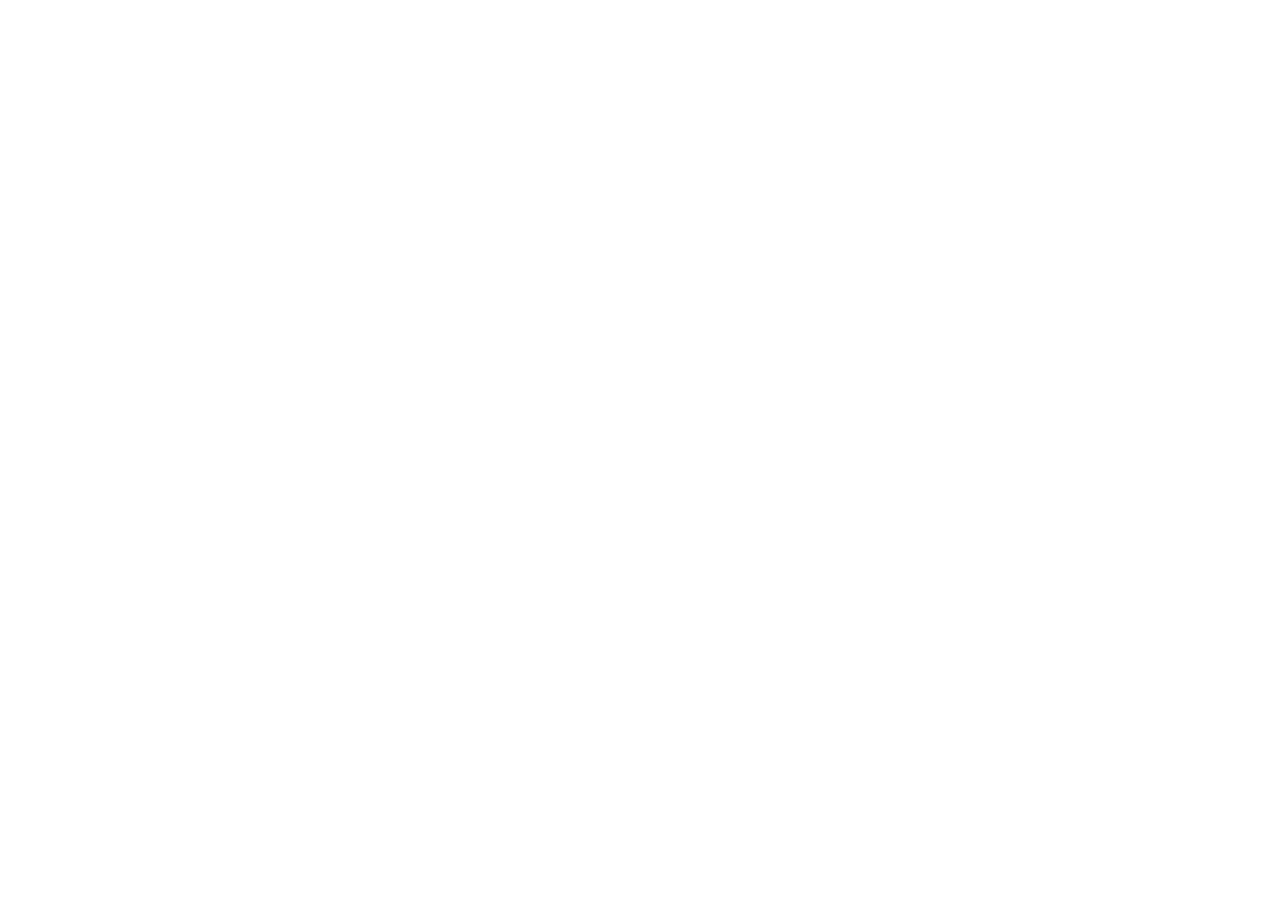
==== registro.html @ 206af184 "agregando archivos" ====
<DOCTYPE !html>
<html lang="es">
<head>
    <meta charset="UTF-8">
    <meta name="viewport" content="width=device-width, initial-scale=1.0">
    <title>Registro - ZONALIBROS</title>
    <link rel="stylesheet" href="styles.css">
</head>
<body>
    
</body>
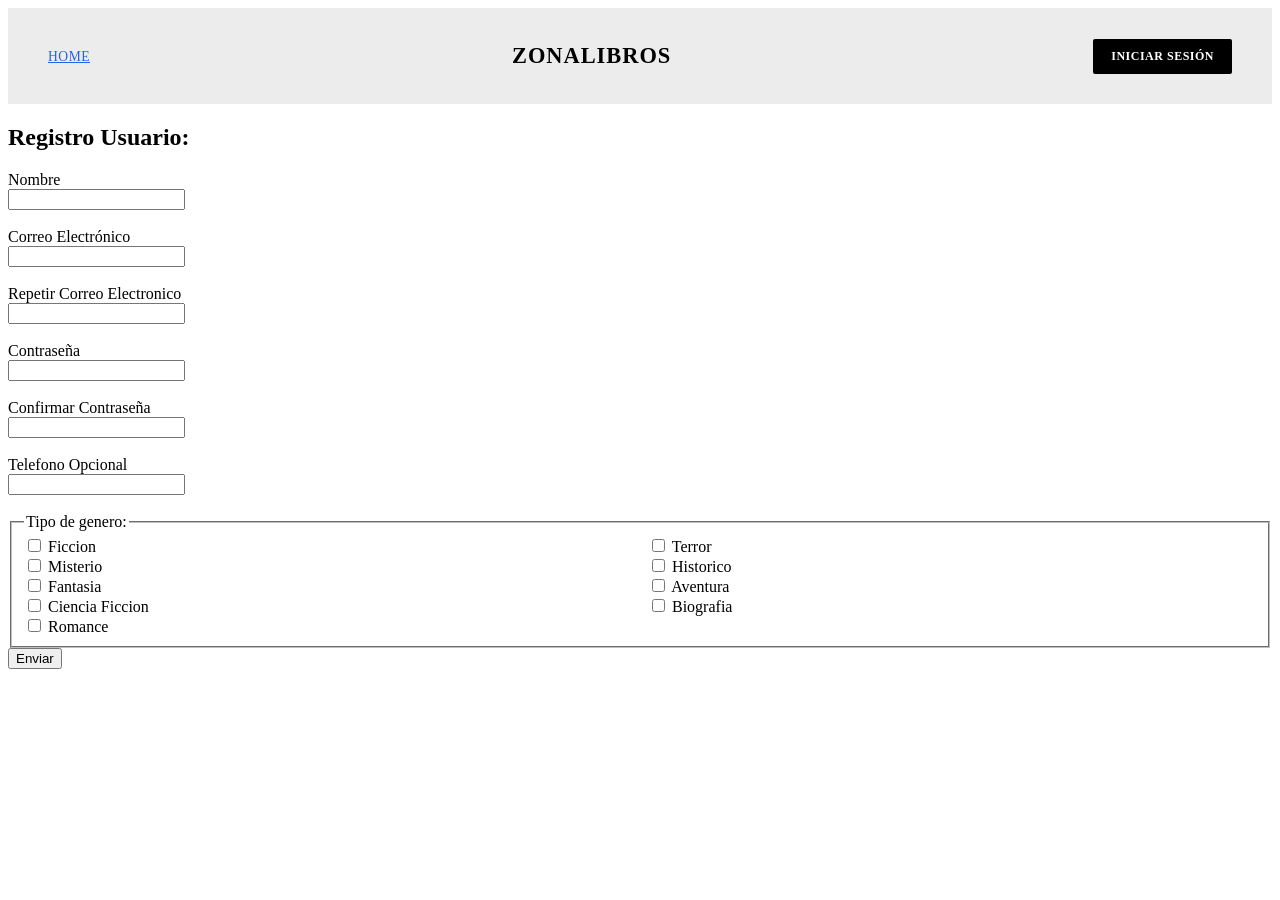
==== commit e2d13fec: "Creacion de registro y css" ====
--- a/registro.html
+++ b/registro.html
@@ -1,11 +1,101 @@
-<DOCTYPE !html>
-<html lang="es">
+<!DOCTYPE html>
+<html lang="en">
 <head>
     <meta charset="UTF-8">
     <meta name="viewport" content="width=device-width, initial-scale=1.0">
-    <title>Registro - ZONALIBROS</title>
-    <link rel="stylesheet" href="styles.css">
+     <link rel="stylesheet" href="stylesheet.css">
+     <script type="script" src="script.js"></script>
+    <title>Document</title>
 </head>
 <body>
-    
-</body>+    <header class="header-nav">
+      <div class="nav-left">
+        <a href="#" class="nav-link">HOME</a>
+      </div>
+      <div class="nav-center">
+        <h1 class="logo">ZONALIBROS</h1>
+      </div>
+      <div class="nav-right">
+        <a href="#" class="btn-login">INICIAR SESIÓN</a>
+      </div>
+    </header>
+
+
+  <div>
+    <h2> Registro Usuario:</h2>
+
+  <label for="nombre">Nombre</label><br>
+  <input type="text" id="nombre" name="nombre" required autocomplete="off"><br><br>
+
+  <label for="email">Correo Electrónico</label><br>
+  <input type="email" id="email" name="email" required autocomplete="off"><br><br>
+
+  <label for="RepetirCorreo">Repetir Correo Electronico</label><br>
+  <input type="email" id="emailRepetir" name="emailRepetir" required autocomplete="off"><br><br>
+
+  <label for="Contraseña">Contraseña</label><br>
+  <input type="password" id="contraseña" name="contraseña" required autocomplete="off"><br><br>
+
+  <label for="ConfirmarContraseña">Confirmar Contraseña</label><br>
+  <input type="password" id="contraseñaRepetir" name="contraseñaRepetir " required autocomplete="off"><br><br>
+
+  <label for="Telefono">Telefono Opcional</label><br>
+  <input type="text" id="telefono" name="telefono" autocomplete="off"><br><br>
+
+  <fieldset class="genero">
+  <legend>Tipo de genero:</legend>
+
+  <div class="primeraColumna">
+  <div>
+    <input type="checkbox" id="ficcion" name="ficcion"/>
+    <label for="ficcion">Ficcion</label>
+  </div>
+
+  <div>
+    <input type="checkbox" id="misterio" name="misterio" />
+    <label for="misterio">Misterio</label>
+  </div>
+
+  <div>
+    <input type="checkbox" id="fantasia" name="fantasia" />
+    <label for="fantasia">Fantasia</label>
+  </div>
+
+
+  <div>
+    <input type="checkbox" id="cienciaFiccion" name="cienciaFiccion" />
+    <label for="cienciaFiccion">Ciencia Ficcion</label>
+  </div>
+
+  <div>
+    <input type="checkbox" id="romance" name="romance" />
+    <label for="romance">Romance</label>
+  </div>
+  </div>
+
+  <div class="bloqueDosColumnas">
+    <div>
+      <input type="checkbox" id="terror" name="terror" />
+      <label for="terror">Terror</label>
+    </div>
+    <div>
+      <input type="checkbox" id="historico" name="historico" />
+      <label for="historico">Historico</label>
+    </div>
+    <div>
+      <input type="checkbox" id="aventura" name="aventura" />
+      <label for="aventura">Aventura</label>
+    </div>
+    <div>
+      <input type="checkbox" id="biografia" name="biografia" />
+      <label for="biografia">Biografia</label>
+    </div>
+  </div>
+</fieldset>
+
+  <button type="submit">Enviar</button>
+
+  </div>
+</form>
+</body>
+</html>
--- a/stylesheet.css
+++ b/stylesheet.css
@@ -0,0 +1,52 @@
+.genero {
+  display: grid;
+  grid-template-columns: 1fr 1fr;
+  gap: 8px 16px;
+}
+
+.segundaColumna {
+  display: grid;
+  grid-template-columns: 1fr 1fr;
+  gap: 8px 16px;
+}
+
+.header-nav {
+  background-color: #ececec;
+  display: flex;
+  justify-content: space-between;
+  align-items: center;
+  padding: 20px 40px;
+}
+
+.nav-link {
+  color: #2563eb;
+  text-decoration: underline;
+  font-size: 0.85rem;
+  letter-spacing: 0.5px;
+}
+
+
+.logo {
+  font-size: 1.4rem;
+  font-weight: 700;
+  letter-spacing: 1px;
+  color: #000;
+  text-transform: uppercase;
+}
+
+.btn-login {
+  background-color: #000000;
+  color: #ffffff;
+  padding: 10px 18px;
+  text-decoration: none;
+  font-size: 0.75rem;
+  font-weight: 700;
+  letter-spacing: 0.5px;
+  border-radius: 2px;
+  display: inline-block;
+  transition: background-color 0.2s ease;
+}
+
+.btn-login:hover {
+  background-color: #333333;
+}
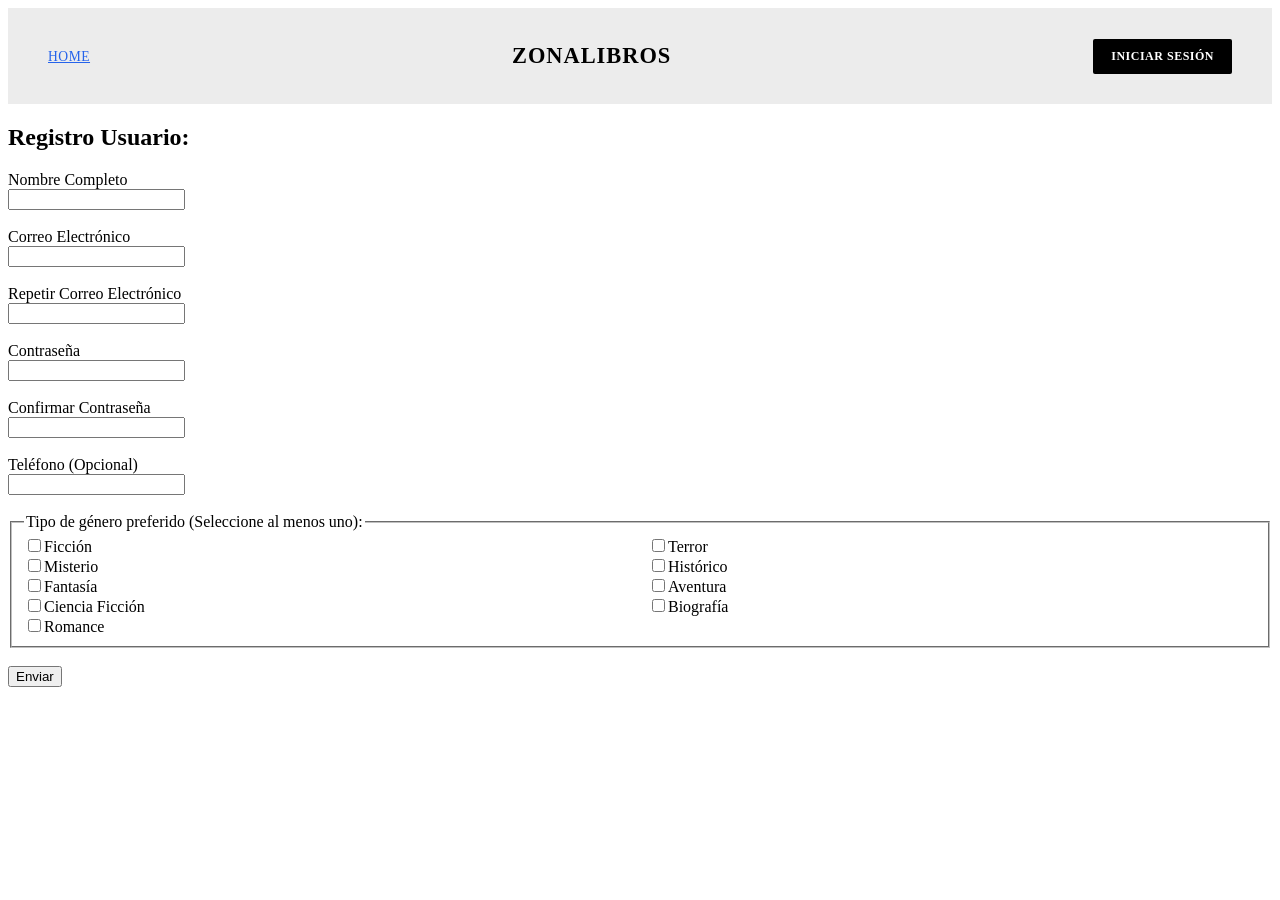
==== commit 3aff8f70: "IMPLEMENTACION JAVASCRIPT PARA LOGIN Y REGISTRO USANDO LOCALE STORAGE. MODIFICACION HTML AGREGAMOS <" ====
--- a/registro.html
+++ b/registro.html
@@ -1,11 +1,11 @@
 <!DOCTYPE html>
-<html lang="en">
+<html lang="es">
 <head>
     <meta charset="UTF-8">
     <meta name="viewport" content="width=device-width, initial-scale=1.0">
-     <link rel="stylesheet" href="stylesheet.css">
-     <script type="script" src="script.js"></script>
-    <title>Document</title>
+    <link rel="stylesheet" href="stylesheet.css">
+    <script src="scriptRegistro.js" defer></script>
+    <title>Registro - Zonalibros</title>
 </head>
 <body>
     <header class="header-nav">
@@ -16,86 +16,53 @@
         <h1 class="logo">ZONALIBROS</h1>
       </div>
       <div class="nav-right">
-        <a href="#" class="btn-login">INICIAR SESIÓN</a>
+        <a href="login.html" class="btn-login">INICIAR SESIÓN</a>
       </div>
     </header>
 
+  <div class="container">
+    <h2>Registro Usuario:</h2>
 
-  <div>
-    <h2> Registro Usuario:</h2>
+    <div class = "error "id="mensajeError" ></div>
 
-  <label for="nombre">Nombre</label><br>
-  <input type="text" id="nombre" name="nombre" required autocomplete="off"><br><br>
+    <form id="formRegistro">
+      <label for="nombre">Nombre Completo</label><br>
+      <input type="text" id="nombre" name="nombre" autocomplete="off"><br><br>
 
-  <label for="email">Correo Electrónico</label><br>
-  <input type="email" id="email" name="email" required autocomplete="off"><br><br>
+      <label for="email">Correo Electrónico</label><br>
+      <input type="email" id="email" name="email" autocomplete="off"><br><br>
 
-  <label for="RepetirCorreo">Repetir Correo Electronico</label><br>
-  <input type="email" id="emailRepetir" name="emailRepetir" required autocomplete="off"><br><br>
+      <label for="emailRepetir">Repetir Correo Electrónico</label><br>
+      <input type="email" id="emailRepetir" name="emailRepetir" autocomplete="off"><br><br>
 
-  <label for="Contraseña">Contraseña</label><br>
-  <input type="password" id="contraseña" name="contraseña" required autocomplete="off"><br><br>
+      <label for="contraseña">Contraseña</label><br>
+      <input type="password" id="contraseña" name="contraseña" autocomplete="off"><br><br>
 
-  <label for="ConfirmarContraseña">Confirmar Contraseña</label><br>
-  <input type="password" id="contraseñaRepetir" name="contraseñaRepetir " required autocomplete="off"><br><br>
+      <label for="contraseñaRepetir">Confirmar Contraseña</label><br>
+      <input type="password" id="contraseñaRepetir" name="contraseñaRepetir" autocomplete="off"><br><br>
 
-  <label for="Telefono">Telefono Opcional</label><br>
-  <input type="text" id="telefono" name="telefono" autocomplete="off"><br><br>
+      <label for="telefono">Teléfono (Opcional)</label><br>
+      <input type="text" id="telefono" name="telefono" autocomplete="off"><br><br>
 
-  <fieldset class="genero">
-  <legend>Tipo de genero:</legend>
+      <fieldset class="genero">
+        <legend>Tipo de género preferido (Seleccione al menos uno):</legend>
+        <div class="primeraColumna">
+          <div><input type="checkbox" id="ficcion" name="genero" value="Ficcion"><label for="ficcion">Ficción</label></div>
+          <div><input type="checkbox" id="misterio" name="genero" value="Misterio"><label for="misterio">Misterio</label></div>
+          <div><input type="checkbox" id="fantasia" name="genero" value="Fantasia"><label for="fantasia">Fantasía</label></div>
+          <div><input type="checkbox" id="cienciaFiccion" name="genero" value="CienciaFiccion"><label for="cienciaFiccion">Ciencia Ficción</label></div>
+          <div><input type="checkbox" id="romance" name="genero" value="Romance"><label for="romance">Romance</label></div>
+        </div>
+        <div class="bloqueDosColumnas">
+          <div><input type="checkbox" id="terror" name="genero" value="Terror"><label for="terror">Terror</label></div>
+          <div><input type="checkbox" id="historico" name="genero" value="Historico"><label for="historico">Histórico</label></div>
+          <div><input type="checkbox" id="aventura" name="genero" value="Aventura"><label for="aventura">Aventura</label></div>
+          <div><input type="checkbox" id="biografia" name="genero" value="Biografia"><label for="biografia">Biografía</label></div>
+        </div>
+      </fieldset><br>
 
-  <div class="primeraColumna">
-  <div>
-    <input type="checkbox" id="ficcion" name="ficcion"/>
-    <label for="ficcion">Ficcion</label>
+      <button type="submit">Enviar</button>
+    </form>
   </div>
-
-  <div>
-    <input type="checkbox" id="misterio" name="misterio" />
-    <label for="misterio">Misterio</label>
-  </div>
-
-  <div>
-    <input type="checkbox" id="fantasia" name="fantasia" />
-    <label for="fantasia">Fantasia</label>
-  </div>
-
-
-  <div>
-    <input type="checkbox" id="cienciaFiccion" name="cienciaFiccion" />
-    <label for="cienciaFiccion">Ciencia Ficcion</label>
-  </div>
-
-  <div>
-    <input type="checkbox" id="romance" name="romance" />
-    <label for="romance">Romance</label>
-  </div>
-  </div>
-
-  <div class="bloqueDosColumnas">
-    <div>
-      <input type="checkbox" id="terror" name="terror" />
-      <label for="terror">Terror</label>
-    </div>
-    <div>
-      <input type="checkbox" id="historico" name="historico" />
-      <label for="historico">Historico</label>
-    </div>
-    <div>
-      <input type="checkbox" id="aventura" name="aventura" />
-      <label for="aventura">Aventura</label>
-    </div>
-    <div>
-      <input type="checkbox" id="biografia" name="biografia" />
-      <label for="biografia">Biografia</label>
-    </div>
-  </div>
-</fieldset>
-
-  <button type="submit">Enviar</button>
-
-  </div>
-</form>
 </body>
 </html>
--- a/stylesheet.css
+++ b/stylesheet.css
@@ -49,4 +49,9 @@
 
 .btn-login:hover {
   background-color: #333333;
+}
+
+.error{
+  color: red; 
+  margin-bottom: 15px;
 }
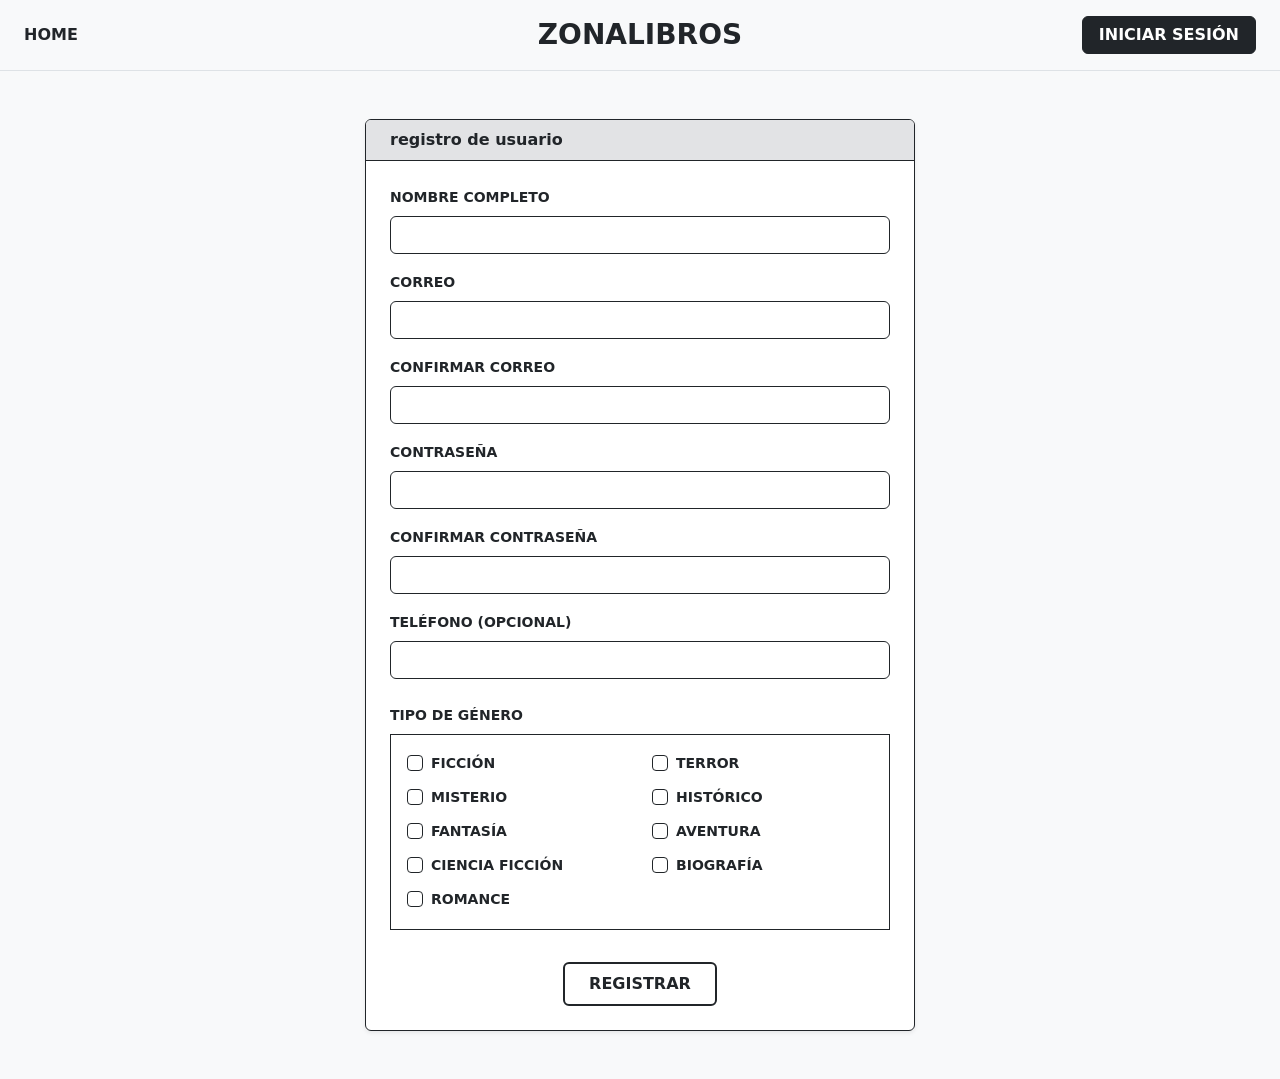
==== commit c265565d: "Se modificaron el login y registro para integrar bootstrap para hacer responsiva la pagina" ====
--- a/registro.html
+++ b/registro.html
@@ -3,66 +3,127 @@
 <head>
     <meta charset="UTF-8">
     <meta name="viewport" content="width=device-width, initial-scale=1.0">
+    <link href="https://cdn.jsdelivr.net/npm/bootstrap@5.3.3/dist/css/bootstrap.min.css" rel="stylesheet">
     <link rel="stylesheet" href="stylesheet.css">
     <script src="scriptRegistro.js" defer></script>
-    <title>Registro - Zonalibros</title>
+    <title>Registro de Usuario - Zonalibros</title>
 </head>
-<body>
-    <header class="header-nav">
-      <div class="nav-left">
-        <a href="#" class="nav-link">HOME</a>
-      </div>
-      <div class="nav-center">
-        <h1 class="logo">ZONALIBROS</h1>
-      </div>
-      <div class="nav-right">
-        <a href="login.html" class="btn-login">INICIAR SESIÓN</a>
-      </div>
+<body class="bg-light min-vh-100 d-flex flex-column">
+
+    <header class="bg-body-tertiary border-bottom py-3">
+        <div class="container-fluid px-4">
+            <div class="row align-items-center">
+                <div class="col-4 text-start">
+                    <a href="#" class="text-dark text-decoration-none fw-bold">HOME</a>
+                </div>
+                <div class="col-4 text-center">
+                    <h1 class="h3 m-0 fw-bold tracking-wide">ZONALIBROS</h1>
+                </div>
+                <div class="col-4 text-end">
+                    <a href="login.html" class="btn btn-dark text-uppercase px-3 fw-bold">INICIAR SESIÓN</a>
+                </div>
+            </div>
+        </div>
     </header>
 
-  <div class="container">
-    <h2>Registro Usuario:</h2>
+    <main class="container flex-grow-1 d-flex justify-content-center align-items-center my-5">
+        <div class="card border-dark shadow-sm" style="width: 100%; max-width: 550px;">
+            <div class="card-header bg-secondary-subtle border-bottom border-dark py-2">
+                <span class="fw-bold text-lowercase fs-6 ms-2">Registro de usuario</span>
+            </div>
+            
+            <div class="card-body p-4">
+                <div id="mensajeRegistro"></div>
 
-    <div class = "error "id="mensajeError" ></div>
+                <form id="formRegistro">
+                    <div class="mb-3">
+                        <label for="nombre" class="form-label fw-bold text-uppercase small">NOMBRE COMPLETO</label>
+                        <input type="text" class="form-control border-dark" id="nombre" name="nombre" required>
+                    </div>
 
-    <form id="formRegistro">
-      <label for="nombre">Nombre Completo</label><br>
-      <input type="text" id="nombre" name="nombre" autocomplete="off"><br><br>
+                    <div class="mb-3">
+                        <label for="email" class="form-label fw-bold text-uppercase small">CORREO</label>
+                        <input type="email" class="form-control border-dark" id="email" name="email" required>
+                    </div>
 
-      <label for="email">Correo Electrónico</label><br>
-      <input type="email" id="email" name="email" autocomplete="off"><br><br>
+                    <div class="mb-3">
+                        <label for="confirmarEmail" class="form-label fw-bold text-uppercase small">CONFIRMAR CORREO</label>
+                        <input type="email" class="form-control border-dark" id="confirmarEmail" name="confirmarEmail" required>
+                    </div>
 
-      <label for="emailRepetir">Repetir Correo Electrónico</label><br>
-      <input type="email" id="emailRepetir" name="emailRepetir" autocomplete="off"><br><br>
+                    <div class="mb-3">
+                        <label for="password" class="form-label fw-bold text-uppercase small">CONTRASEÑA</label>
+                        <input type="password" class="form-control border-dark" id="password" name="password" required>
+                    </div>
 
-      <label for="contraseña">Contraseña</label><br>
-      <input type="password" id="contraseña" name="contraseña" autocomplete="off"><br><br>
+                    <div class="mb-3">
+                        <label for="confirmarPassword" class="form-label fw-bold text-uppercase small">CONFIRMAR CONTRASEÑA</label>
+                        <input type="password" class="form-control border-dark" id="confirmarPassword" name="confirmarPassword" required>
+                    </div>
 
-      <label for="contraseñaRepetir">Confirmar Contraseña</label><br>
-      <input type="password" id="contraseñaRepetir" name="contraseñaRepetir" autocomplete="off"><br><br>
+                    <div class="mb-4">
+                        <label for="telefono" class="form-label fw-bold text-uppercase small">TELÉFONO (opcional)</label>
+                        <input type="tel" class="form-control border-dark" id="telefono" name="telefono">
+                    </div>
 
-      <label for="telefono">Teléfono (Opcional)</label><br>
-      <input type="text" id="telefono" name="telefono" autocomplete="off"><br><br>
+                    <div class="mb-4">
+                        <label class="form-label fw-bold text-uppercase small">TIPO DE GÉNERO</label>
+                        <div class="border border-dark p-3 bg-white">
+                            <div class="row">
 
-      <fieldset class="genero">
-        <legend>Tipo de género preferido (Seleccione al menos uno):</legend>
-        <div class="primeraColumna">
-          <div><input type="checkbox" id="ficcion" name="genero" value="Ficcion"><label for="ficcion">Ficción</label></div>
-          <div><input type="checkbox" id="misterio" name="genero" value="Misterio"><label for="misterio">Misterio</label></div>
-          <div><input type="checkbox" id="fantasia" name="genero" value="Fantasia"><label for="fantasia">Fantasía</label></div>
-          <div><input type="checkbox" id="cienciaFiccion" name="genero" value="CienciaFiccion"><label for="cienciaFiccion">Ciencia Ficción</label></div>
-          <div><input type="checkbox" id="romance" name="genero" value="Romance"><label for="romance">Romance</label></div>
+                                <div class="col-6 d-flex flex-column gap-2">
+                                    <div class="form-check">
+                                        <input class="form-check-input border-dark" type="checkbox" id="ficcion" name="genero" value="ficcion">
+                                        <label class="form-check-label fw-semibold text-uppercase small" for="ficcion">FICCIÓN</label>
+                                    </div>
+                                    <div class="form-check">
+                                        <input class="form-check-input border-dark" type="checkbox" id="misterio" name="genero" value="misterio">
+                                        <label class="form-check-label fw-semibold text-uppercase small" for="misterio">MISTERIO</label>
+                                    </div>
+                                    <div class="form-check">
+                                        <input class="form-check-input border-dark" type="checkbox" id="fantasia" name="genero" value="fantasia">
+                                        <label class="form-check-label fw-semibold text-uppercase small" for="fantasia">FANTASÍA</label>
+                                    </div>
+                                    <div class="form-check">
+                                        <input class="form-check-input border-dark" type="checkbox" id="cienciaFiccion" name="genero" value="cienciaFiccion">
+                                        <label class="form-check-label fw-semibold text-uppercase small" for="cienciaFiccion">CIENCIA FICCIÓN</label>
+                                    </div>
+                                    <div class="form-check">
+                                        <input class="form-check-input border-dark" type="checkbox" id="romance" name="genero" value="romance">
+                                        <label class="form-check-label fw-semibold text-uppercase small" for="romance">ROMANCE</label>
+                                    </div>
+                                </div>
+
+                                <div class="col-6 d-flex flex-column gap-2">
+                                    <div class="form-check">
+                                        <input class="form-check-input border-dark" type="checkbox" id="terror" name="genero" value="terror">
+                                        <label class="form-check-label fw-semibold text-uppercase small" for="terror">TERROR</label>
+                                    </div>
+                                    <div class="form-check">
+                                        <input class="form-check-input border-dark" type="checkbox" id="historico" name="genero" value="historico">
+                                        <label class="form-check-label fw-semibold text-uppercase small" for="historico">HISTÓRICO</label>
+                                    </div>
+                                    <div class="form-check">
+                                        <input class="form-check-input border-dark" type="checkbox" id="aventura" name="genero" value="aventura">
+                                        <label class="form-check-label fw-semibold text-uppercase small" for="aventura">AVENTURA</label>
+                                    </div>
+                                    <div class="form-check">
+                                        <input class="form-check-input border-dark" type="checkbox" id="biografia" name="genero" value="biografia">
+                                        <label class="form-check-label fw-semibold text-uppercase small" for="biografia">BIOGRAFÍA</label>
+                                    </div>
+                                </div>
+                            </div>
+                        </div>
+                    </div>
+
+                    <div class="text-center pt-2">
+                        <button type="submit" class="btn btn-outline-dark px-4 py-2 border-2 text-uppercase fw-bold">REGISTRAR</button>
+                    </div>
+                </form>
+            </div>
         </div>
-        <div class="bloqueDosColumnas">
-          <div><input type="checkbox" id="terror" name="genero" value="Terror"><label for="terror">Terror</label></div>
-          <div><input type="checkbox" id="historico" name="genero" value="Historico"><label for="historico">Histórico</label></div>
-          <div><input type="checkbox" id="aventura" name="genero" value="Aventura"><label for="aventura">Aventura</label></div>
-          <div><input type="checkbox" id="biografia" name="genero" value="Biografia"><label for="biografia">Biografía</label></div>
-        </div>
-      </fieldset><br>
+    </main>
 
-      <button type="submit">Enviar</button>
-    </form>
-  </div>
+    <script src="https://cdn.jsdelivr.net/npm/bootstrap@5.3.3/dist/js/bootstrap.bundle.min.js"></script>
 </body>
 </html>
